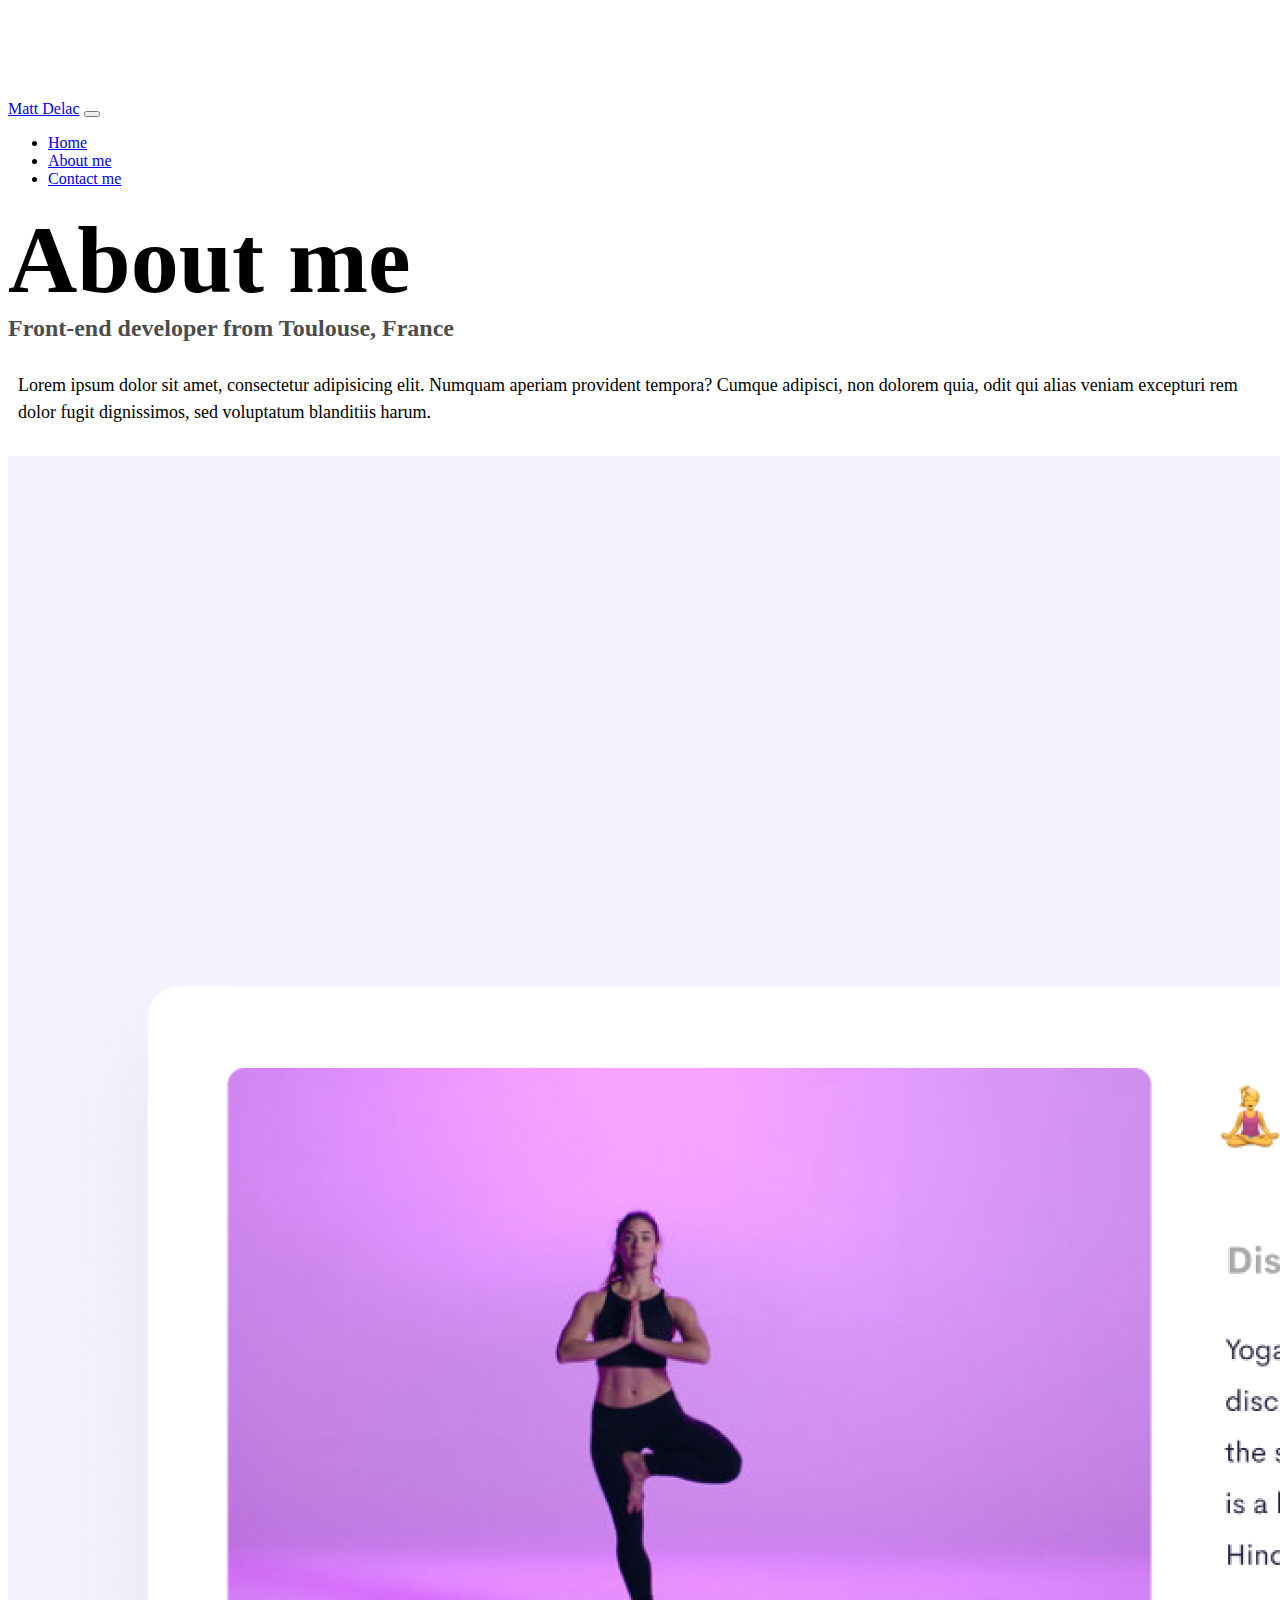
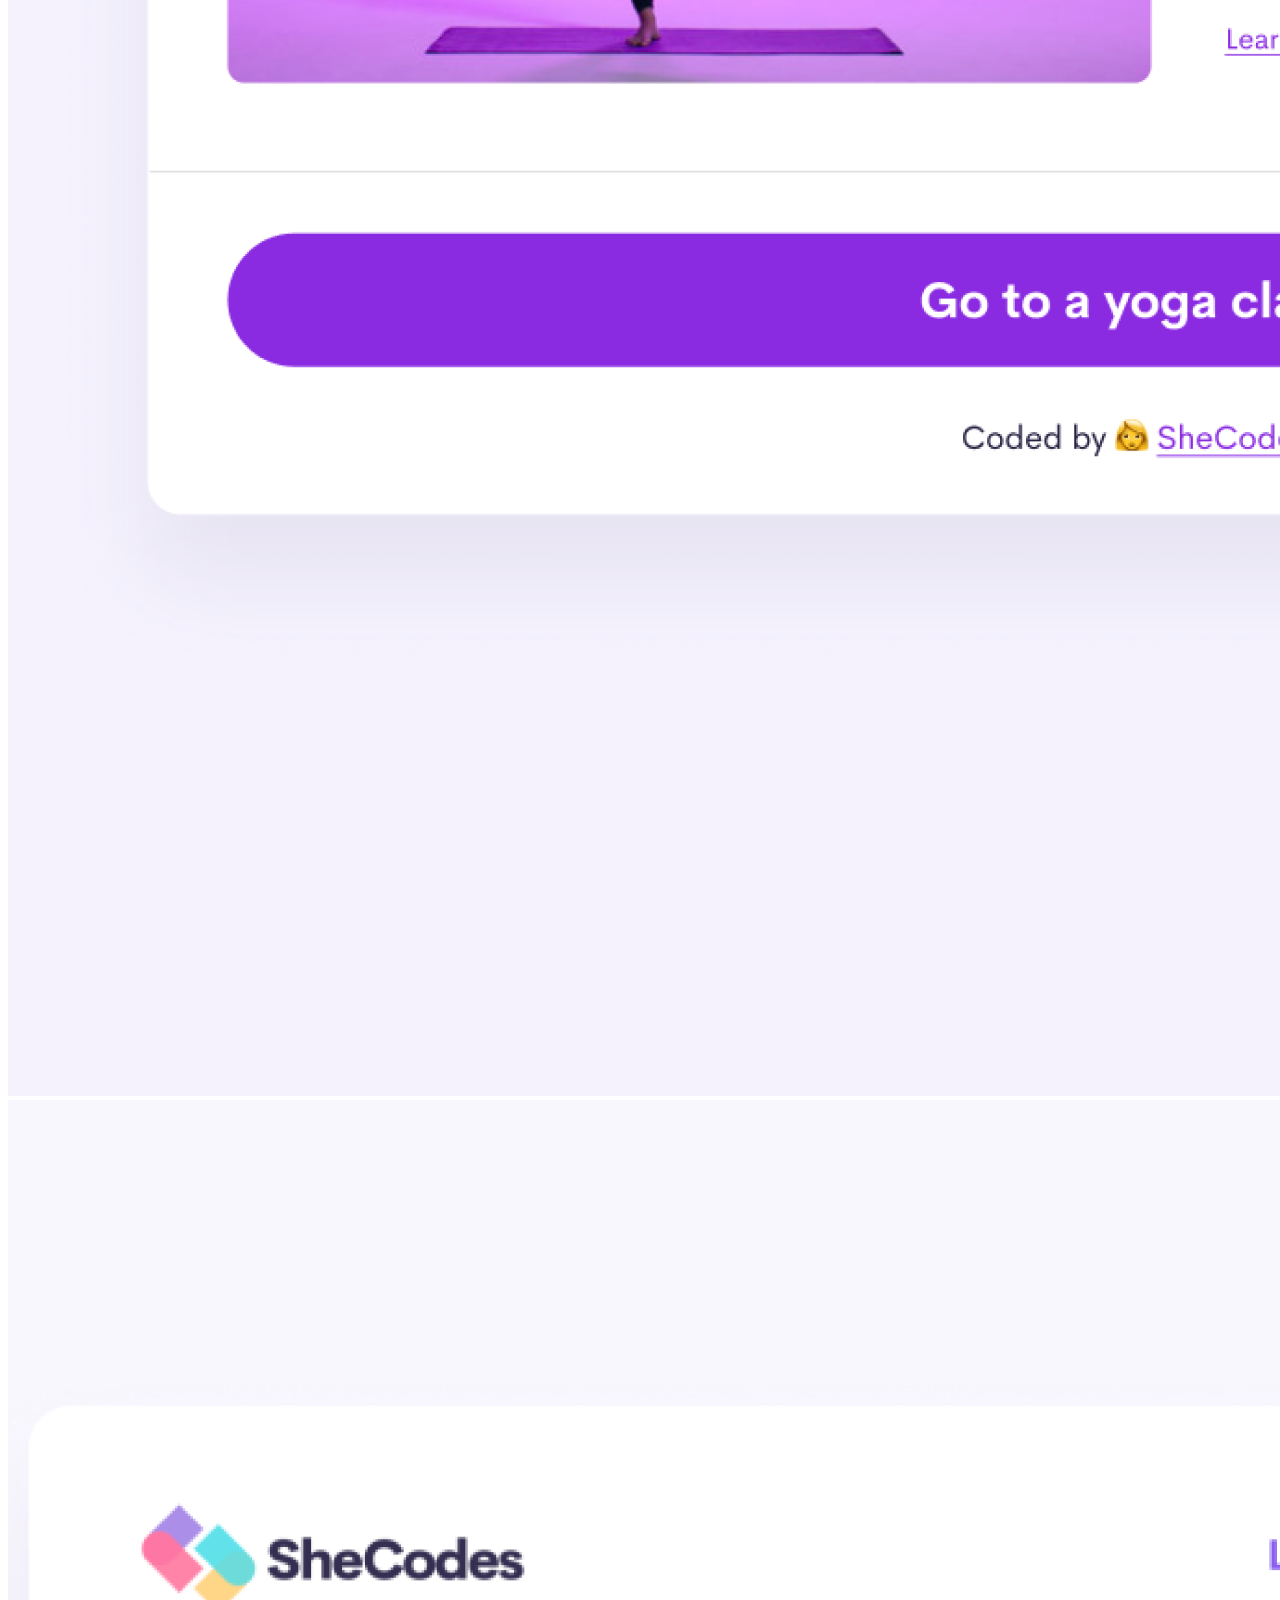
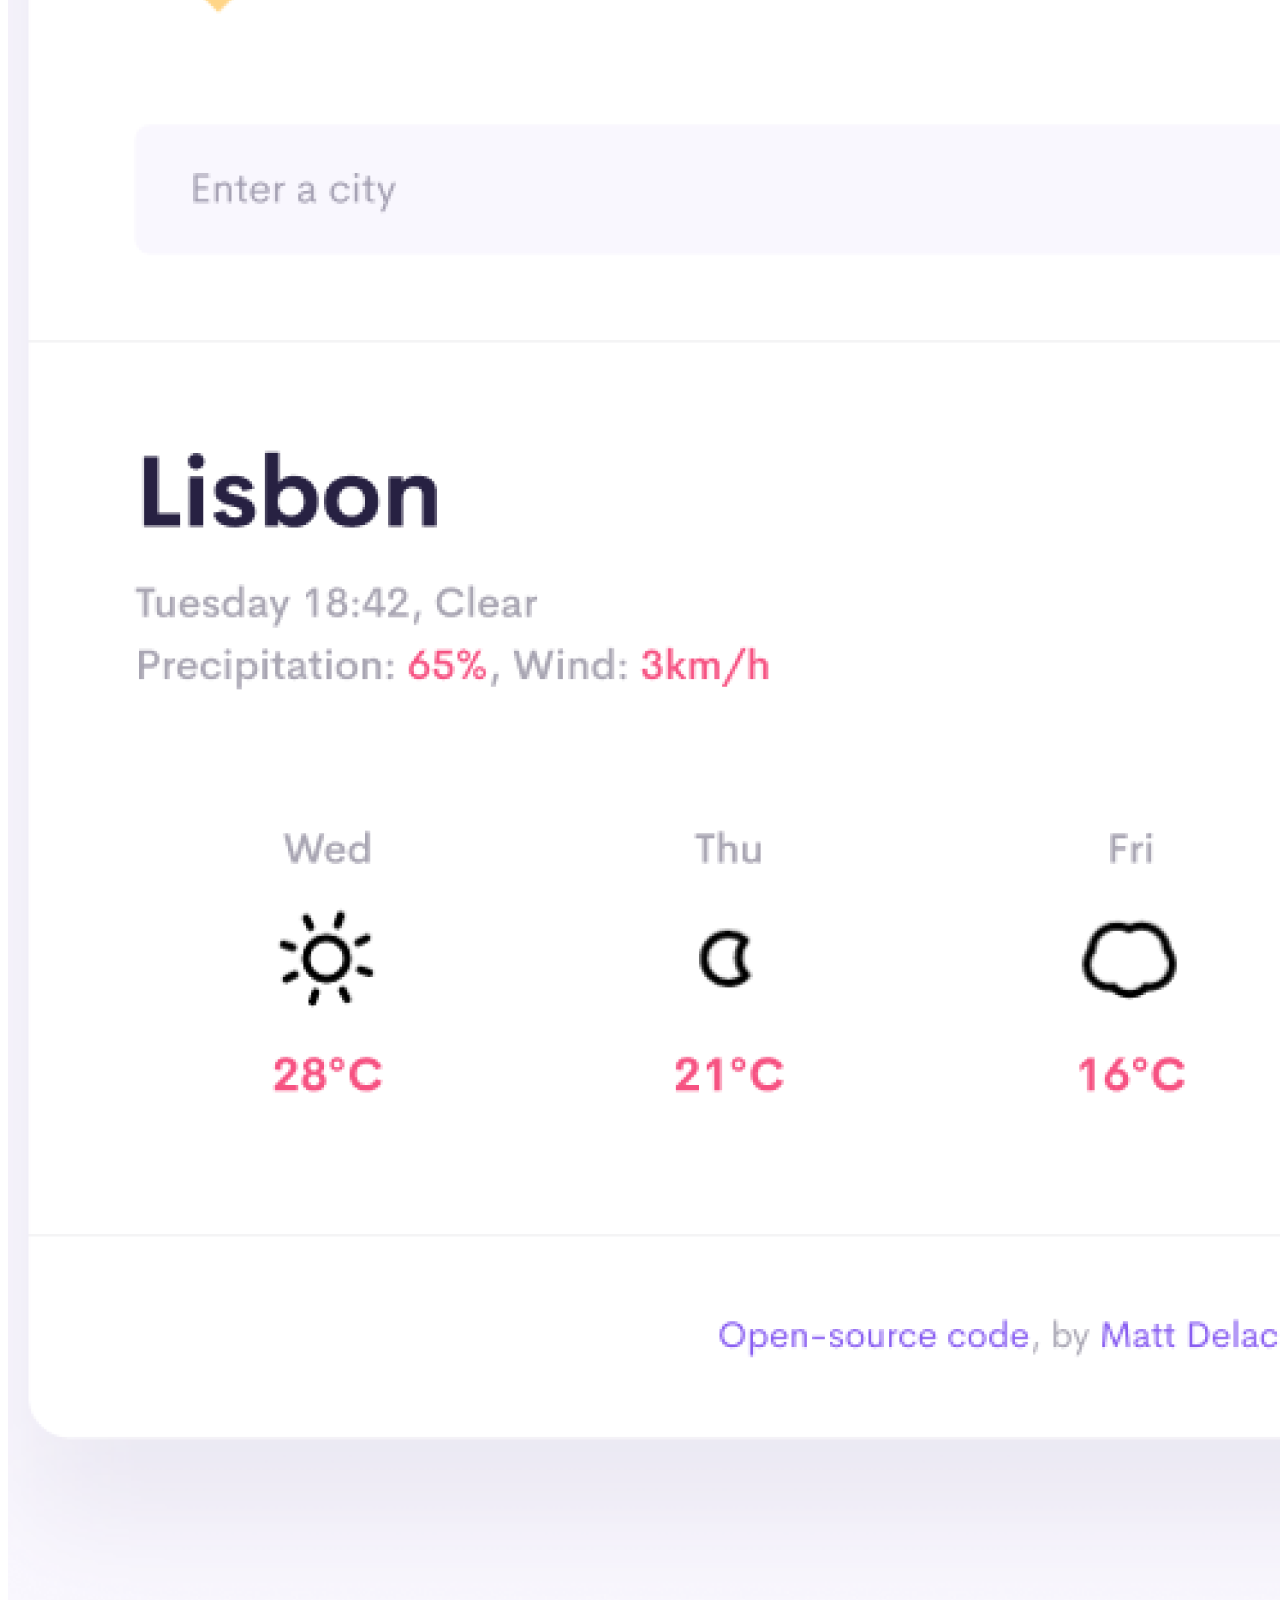
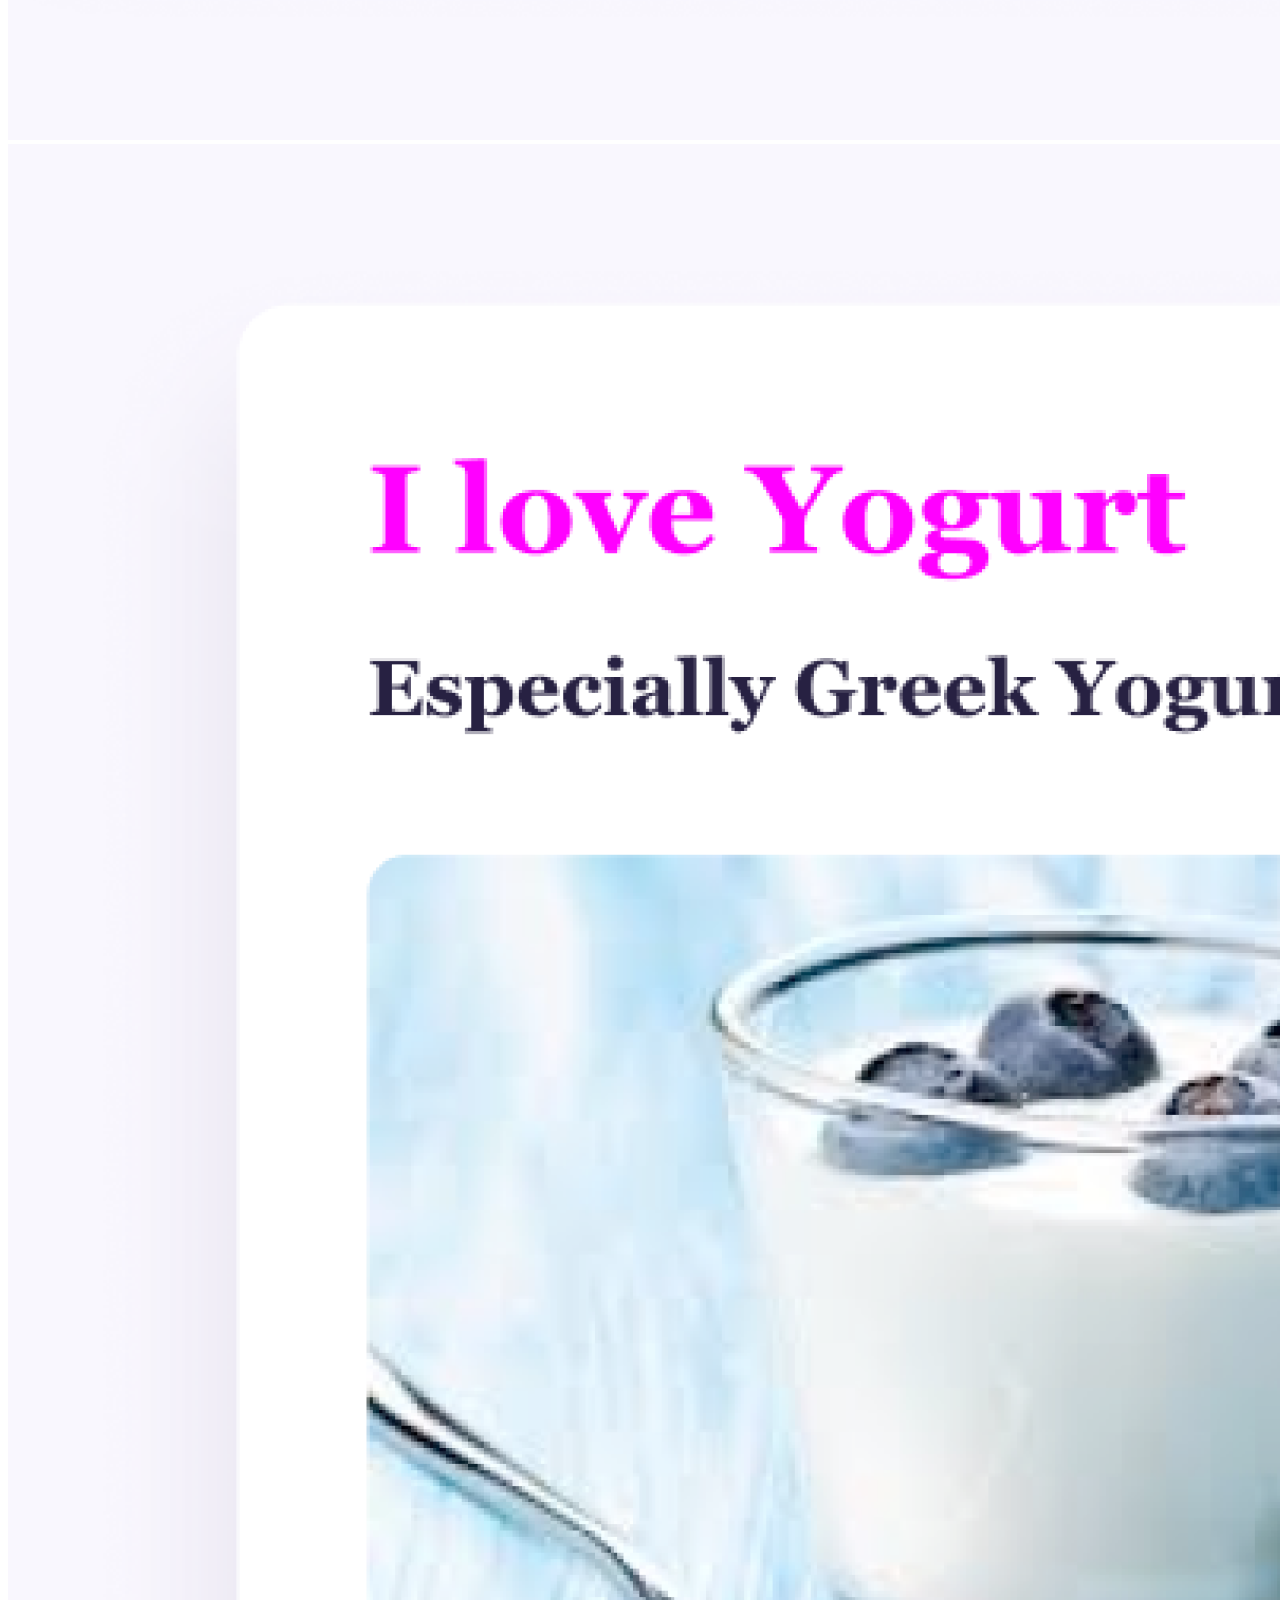
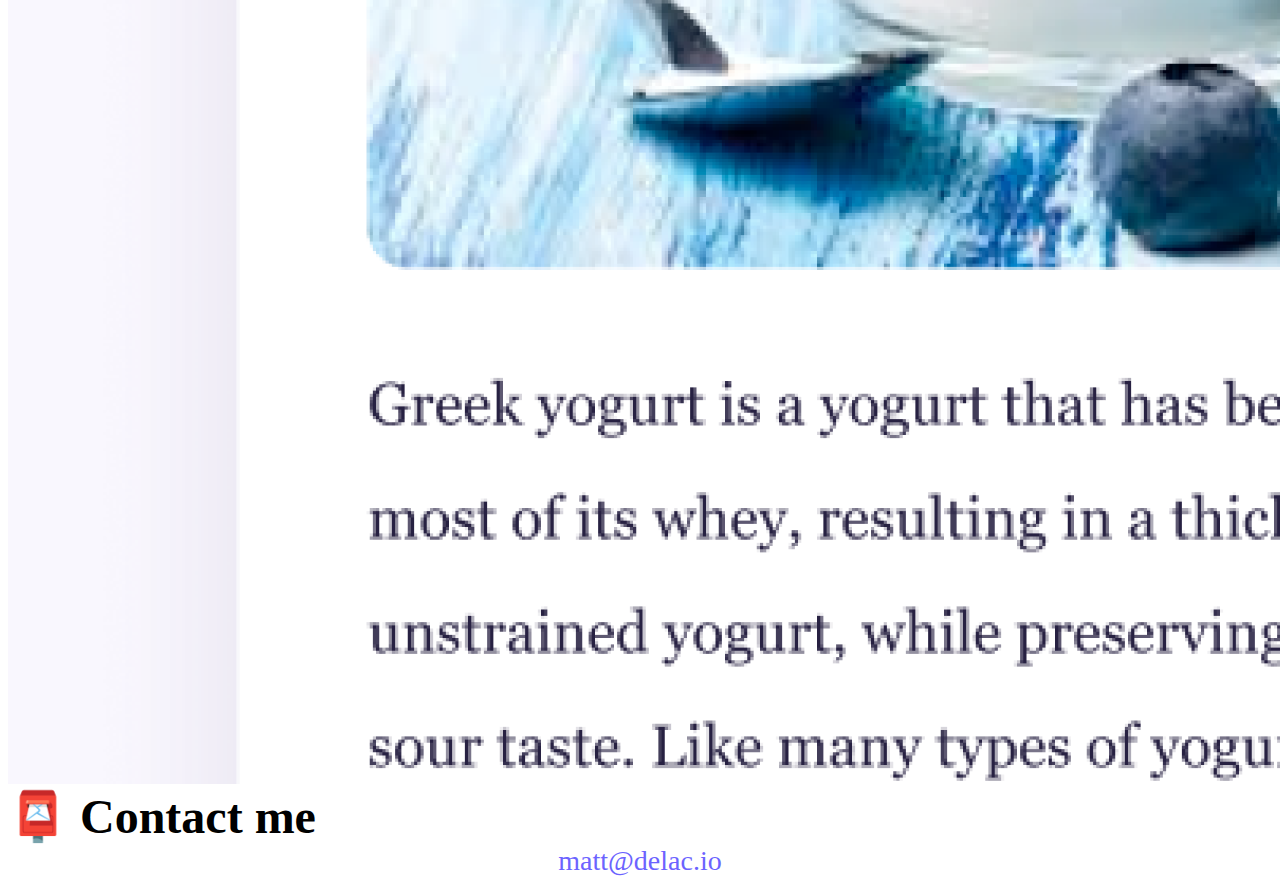
==== about.html @ 377761f0 "Initial commit" ====
<!DOCTYPE html>
<html lang="en">
  <head>
    <meta charset="UTF-8" />
    <meta http-equiv="X-UA-Compatible" content="IE=edge" />
    <meta name="viewport" content="width=device-width, initial-scale=1.0" />
    <link
      href="https://cdn.jsdelivr.net/npm/bootstrap@5.0.0-beta2/dist/css/bootstrap.min.css"
      rel="stylesheet"
      integrity="sha384-BmbxuPwQa2lc/FVzBcNJ7UAyJxM6wuqIj61tLrc4wSX0szH/Ev+nYRRuWlolflfl"
      crossorigin="anonymous"
    />
    <script
      src="https://cdn.jsdelivr.net/npm/bootstrap@5.0.0-beta2/dist/js/bootstrap.bundle.min.js"
      integrity="sha384-b5kHyXgcpbZJO/tY9Ul7kGkf1S0CWuKcCD38l8YkeH8z8QjE0GmW1gYU5S9FOnJ0"
      crossorigin="anonymous"
    ></script>
    <link rel="stylesheet" href="style.css" />
    <title>About Matt Delac</title>
  </head>
  <body>
    <nav class="navbar navbar-expand-lg navbar-light bg-light fixed-top">
      <div class="container">
        <a class="navbar-brand" href="index.html">Matt Delac</a>
        <button
          class="navbar-toggler"
          type="button"
          data-bs-toggle="collapse"
          data-bs-target="#navbarNav"
          aria-controls="navbarNav"
          aria-expanded="false"
          aria-label="Toggle navigation"
        >
          <span class="navbar-toggler-icon"></span>
        </button>
        <div class="collapse navbar-collapse" id="navbarNav">
          <ul class="navbar-nav">
            <li class="nav-item">
              <a class="nav-link" aria-current="page" href="index.html">Home</a>
            </li>
            <li class="nav-item">
              <a class="nav-link active" href="about.html">About me</a>
            </li>
            <li class="nav-item">
              <a class="nav-link" href="about.html#contact">Contact me</a>
            </li>
          </ul>
        </div>
      </div>
    </nav>
    <h1 class="text-center">About me</h1>
    <h3 class="text-center">Front-end developer from Toulouse, France</h3>
    <div class="about-paragraphs text-center">
      <p>
        Lorem ipsum dolor sit amet, consectetur adipisicing elit. Numquam
        aperiam provident tempora? Cumque adipisci, non dolorem quia, odit qui
        alias veniam excepturi rem dolor fugit dignissimos, sed voluptatum
        blanditiis harum.
      </p>
    </div>
    <div class="container">
      <div class="row">
        <div class="col-sm-4">
          <img src="images/yoga.png" class="img-fluid p-2 shadow rounded" />
        </div>
        <div class="col-sm-4">
          <img src="images/weather.png" class="img-fluid p-2 shadow rounded" />
        </div>
        <div class="col-sm-4">
          <img src="images/yogurt.png" class="img-fluid p-2 shadow rounded" />
        </div>
      </div>
    </div>
    <div id="contact" class="mt-5">
      <h2 class="text-center">📮 Contact me</h2>
      <a href="mailto:matt@delac.io" class="email-link"> matt@delac.io </a>
    </div>
  </body>
</html>
---- style.css ----
:root {
  --primary-color: #6c63ff;
  --secondary-color: #f5f2fe;
  --box-shadow: 0 5px 10px rgba(0, 0, 0, 0.3);
}

body {
  margin-top: 100px;
}

h1,
h2,
h3 {
  margin: 0;
}

h1 {
  font-size: 96px;
}

h2 {
  font-size: 48px;
}

h3 {
  font-size: 24px;
  opacity: 0.7;
}

p {
  font-size: 18px;
  line-height: 1.5;
}

.navigation-links {
  display: flex;
  margin-top: 40px;
  justify-content: center;
}

.navigation-links a {
  margin: 20px;
}

.primary-link {
  border-radius: 4px;
  padding: 20px 15px;
  text-decoration: none;
  text-transform: capitalize;
  background: var(--primary-color);
  box-shadow: var(--box-shadow);
  color: white;
}

.secondary-link {
  border-radius: 4px;
  padding: 20px 15px;
  text-decoration: none;
  text-transform: capitalize;
  color: var(--primary-color);
  border: 1px solid var(--primary-color);
}

.homepage-link {
  color: var(--primary-color);
  text-align: center;
  display: block;
}

.about-paragraphs {
  margin: 30px 0;
}

.about-paragraphs p {
  margin: 10px;
}

.email-link {
  display: flex;
  justify-content: center;
  color: var(--primary-color);
  font-size: 28px;
  text-decoration: none;
}

.email-link:hover {
  text-decoration: underline;
}
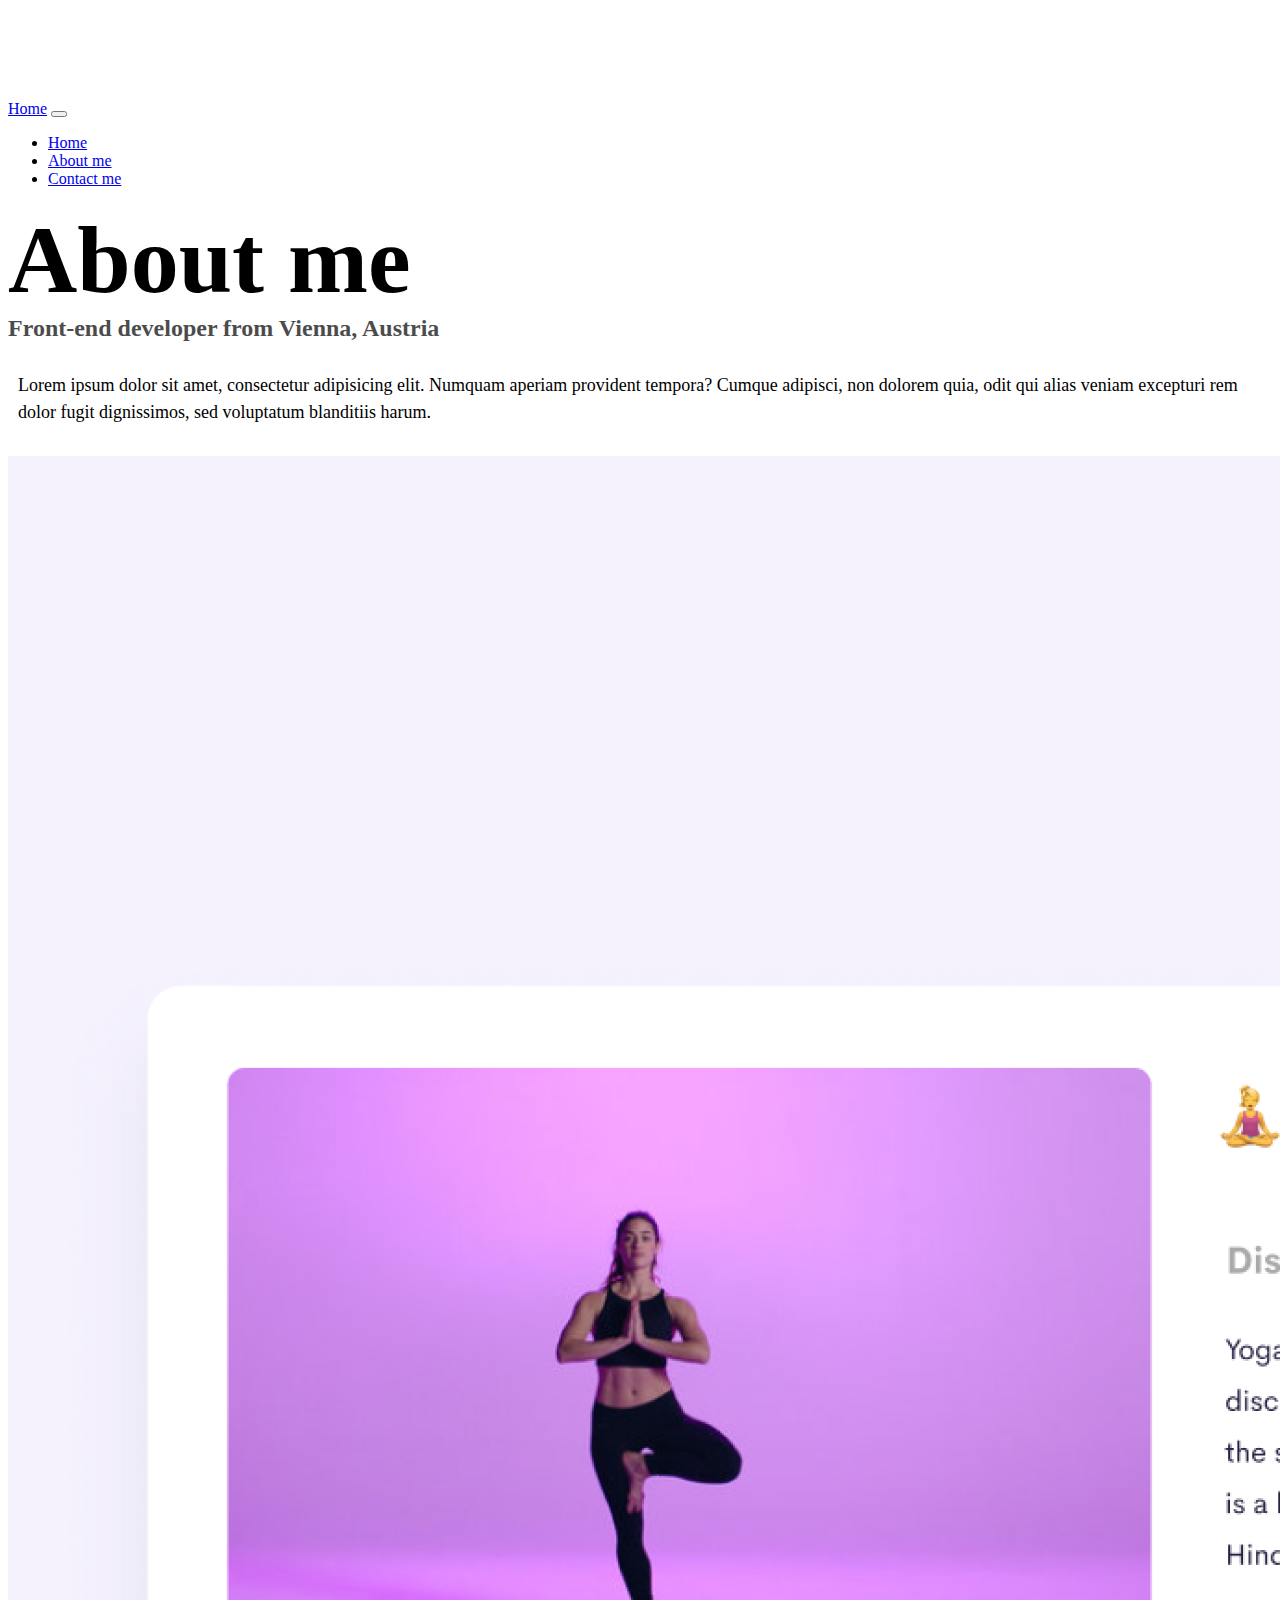
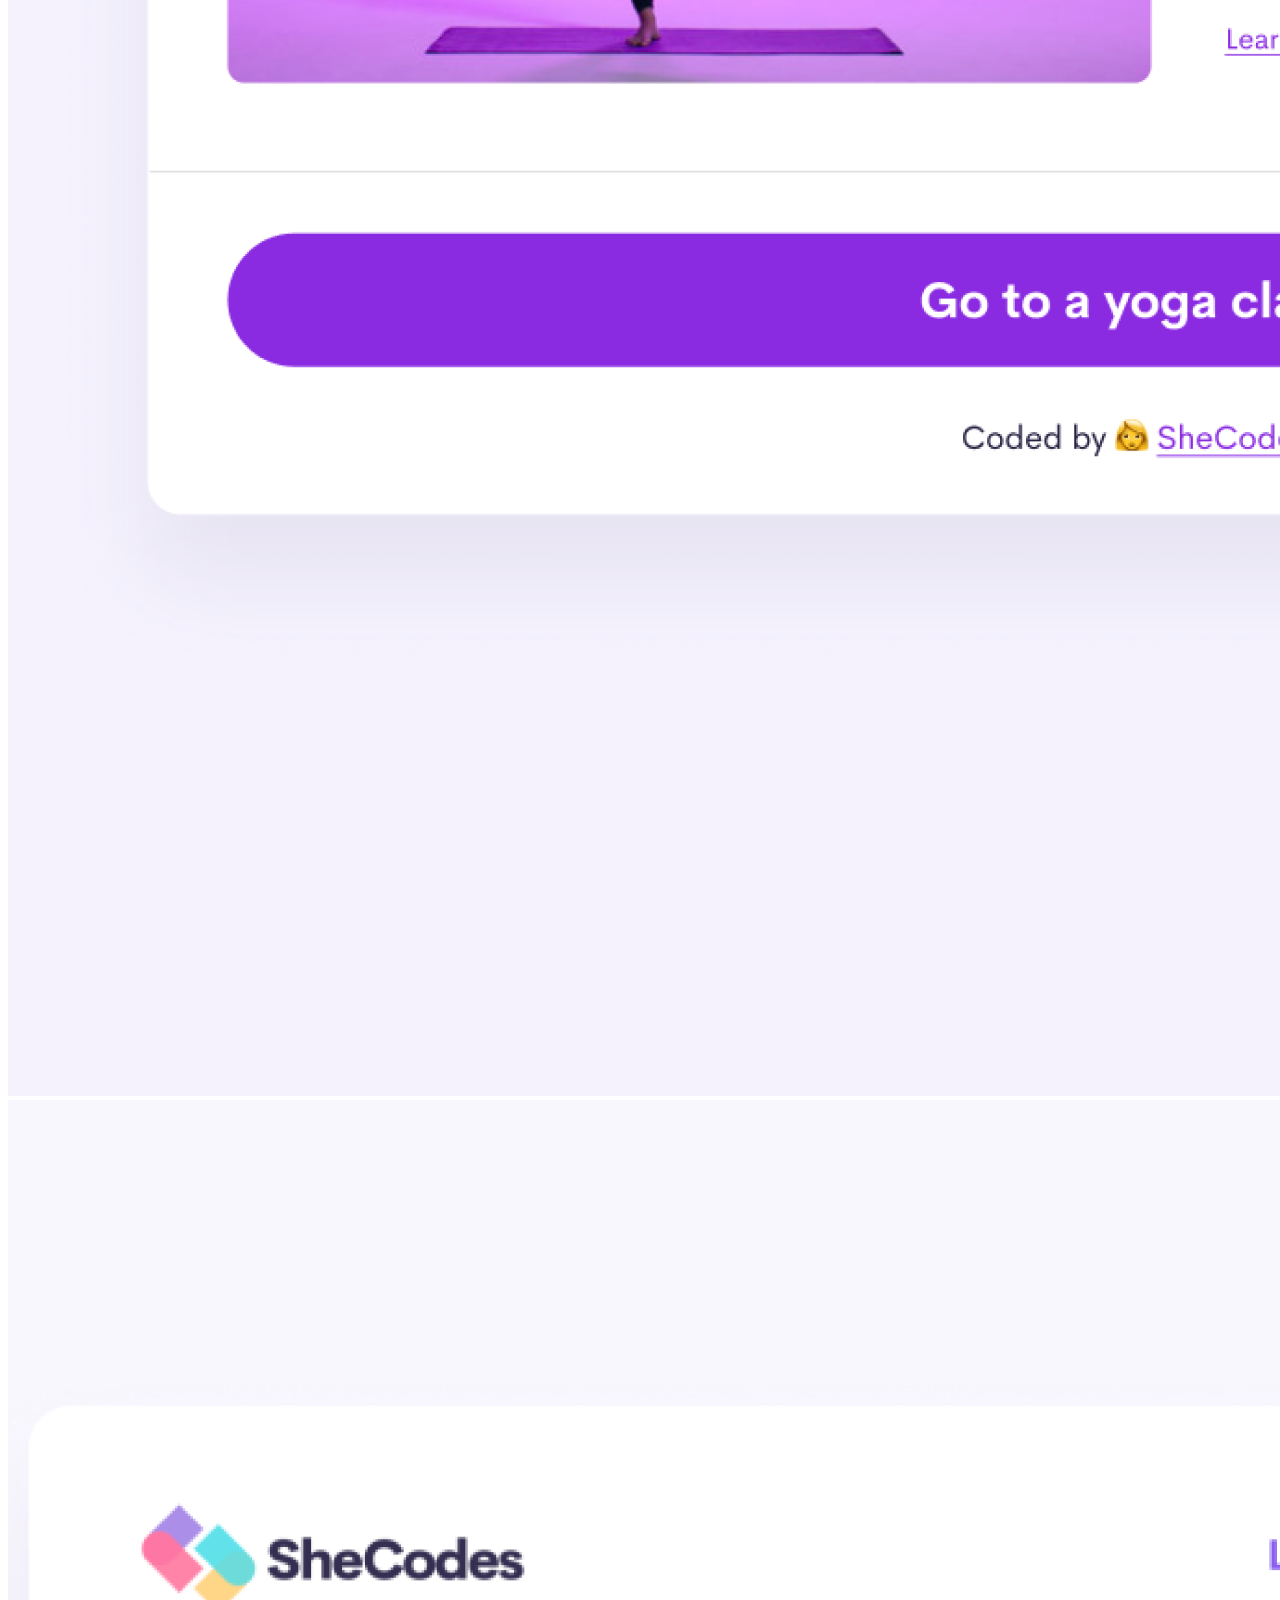
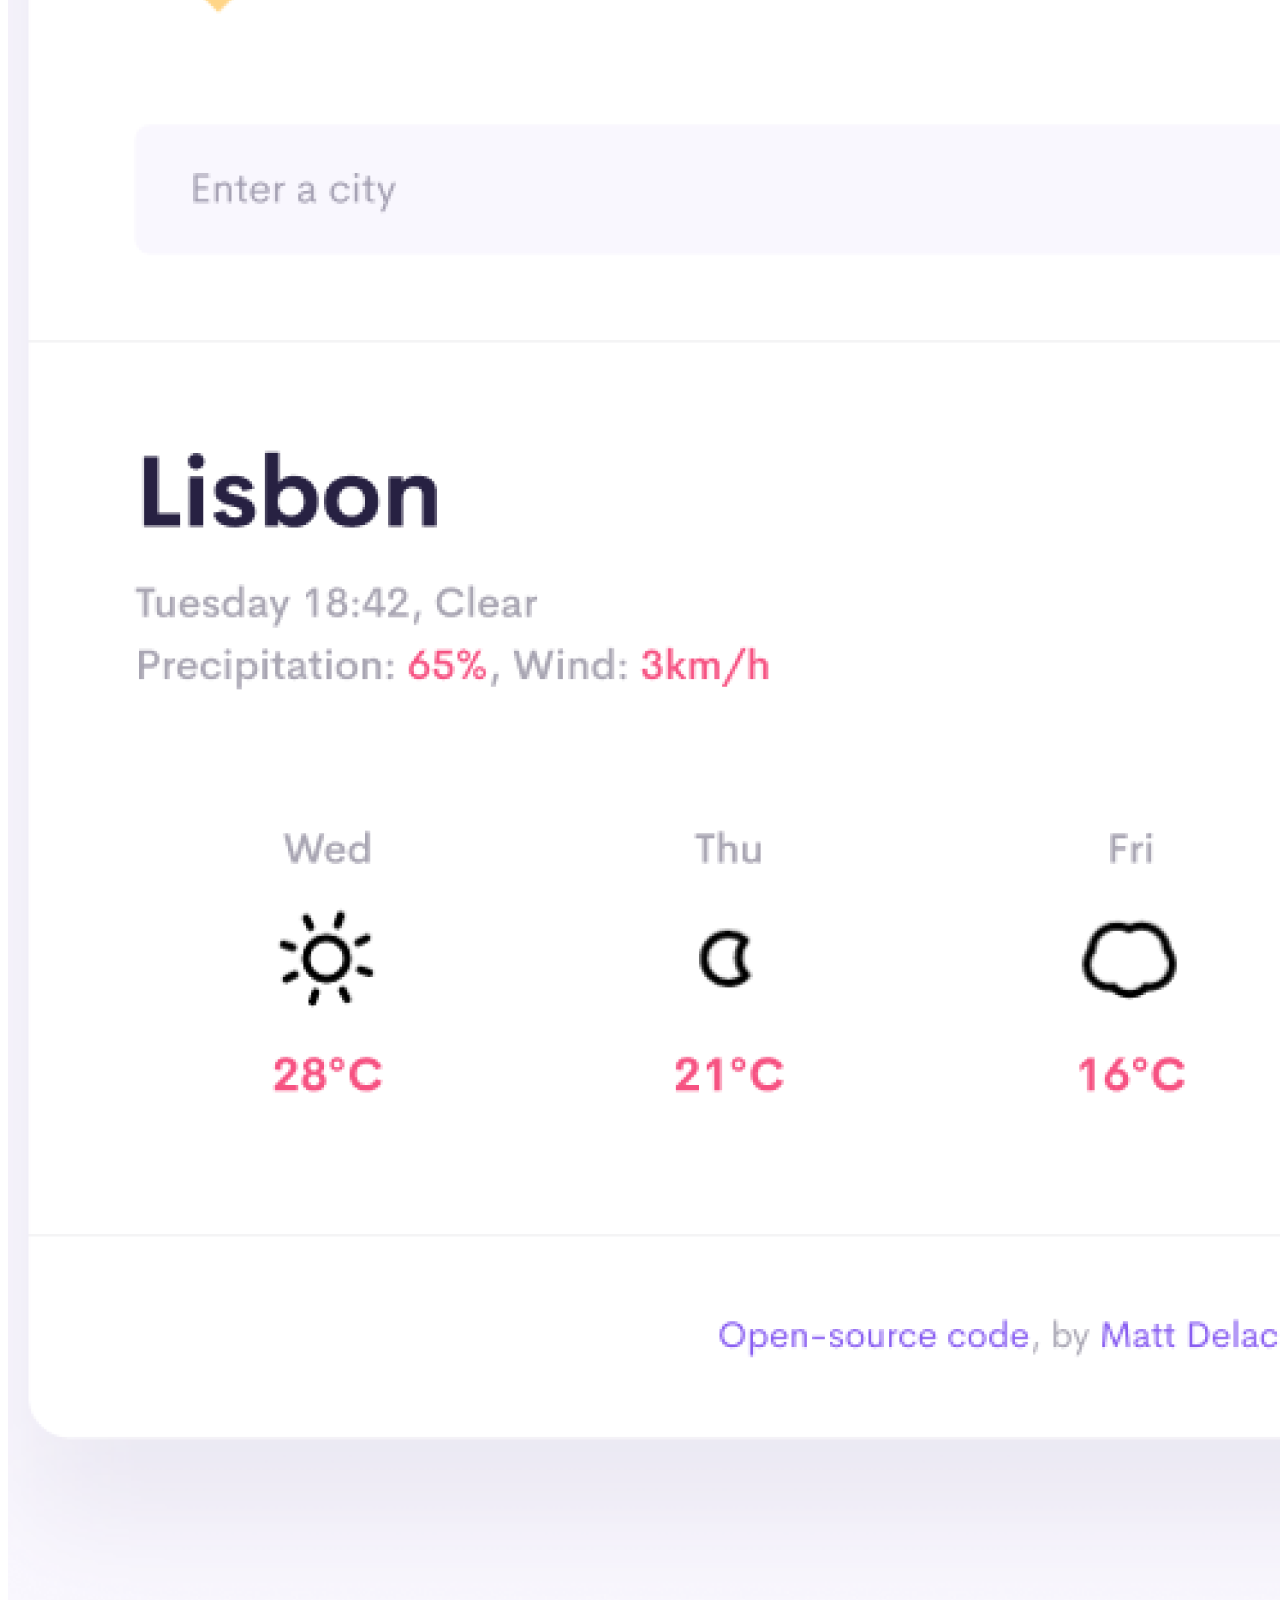
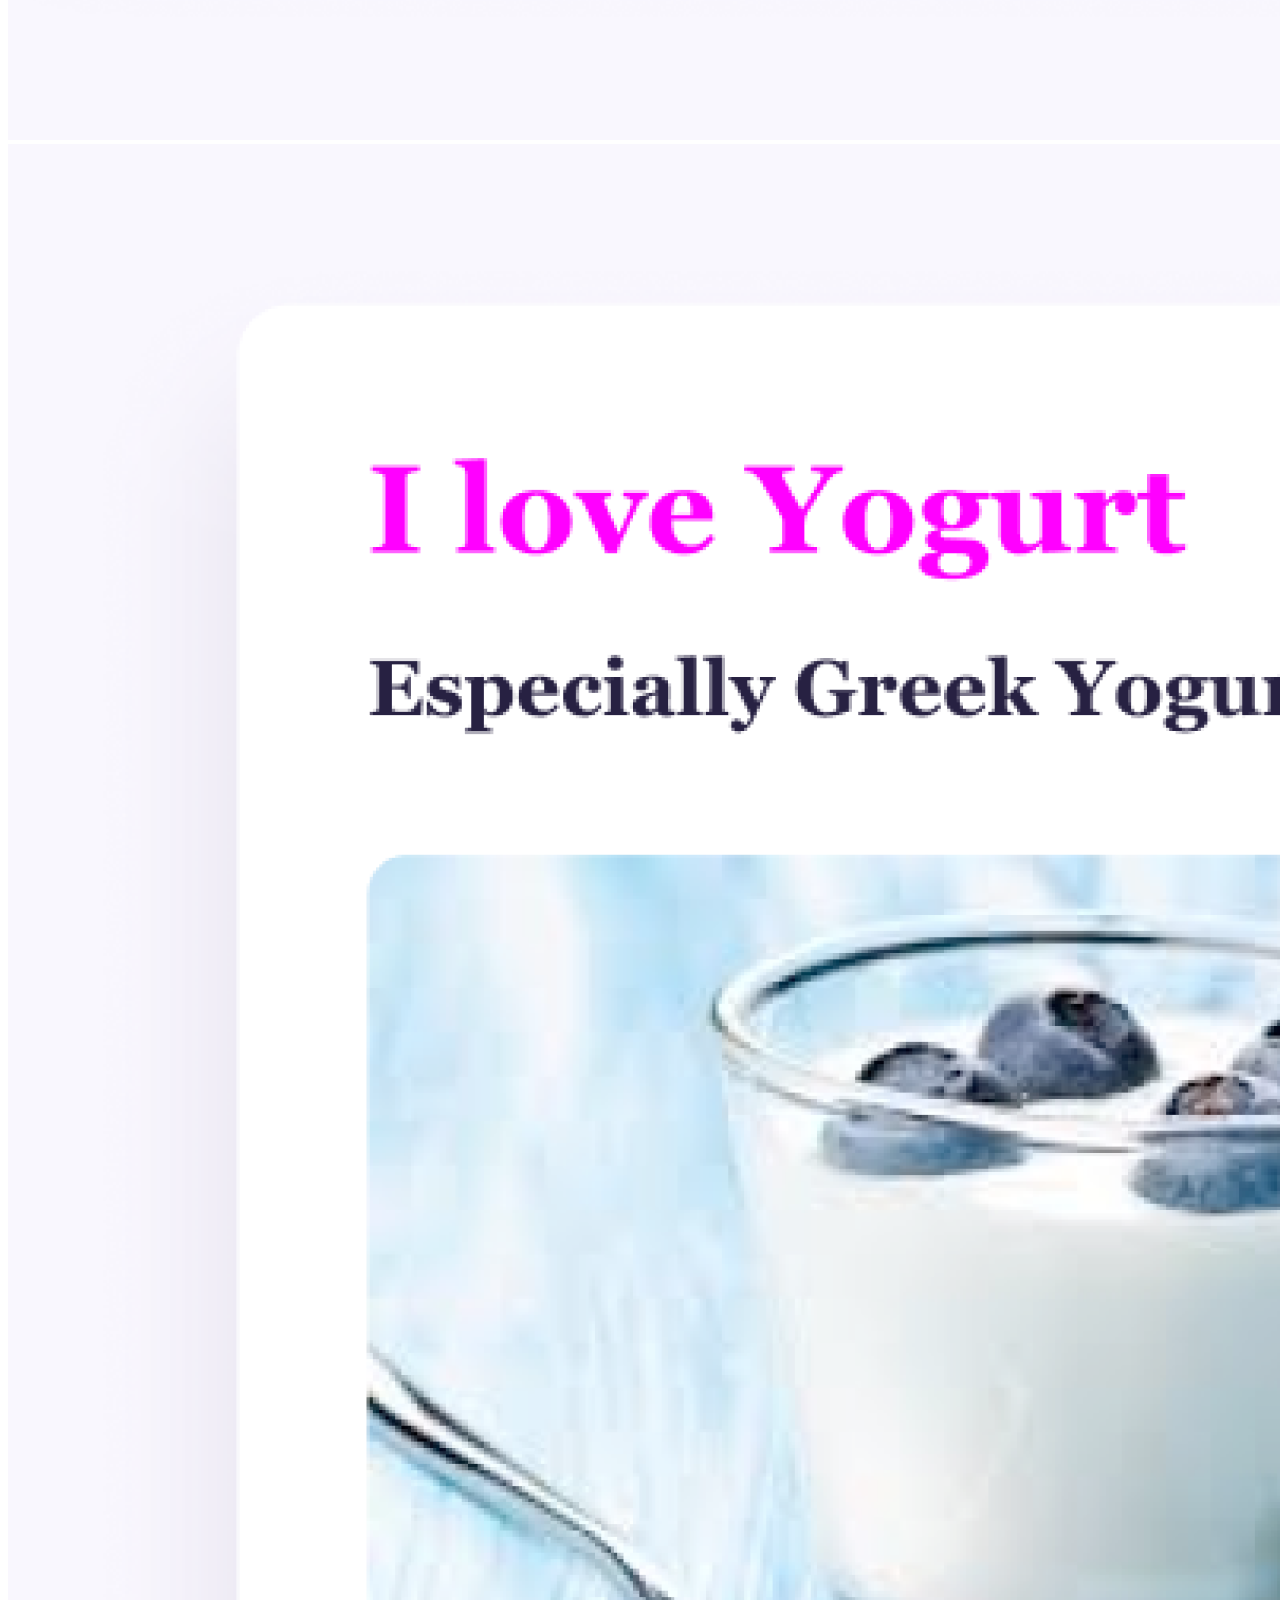
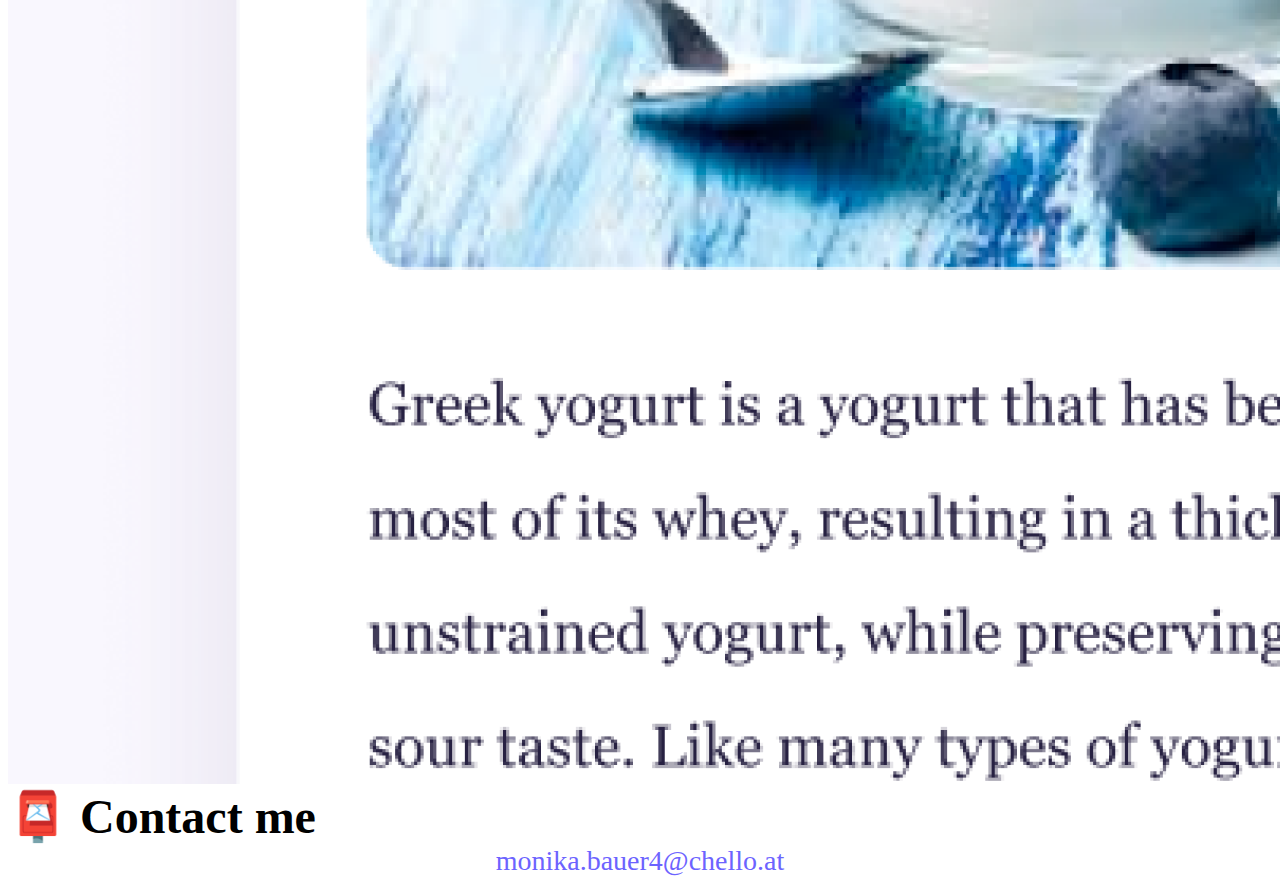
==== commit c51f5de1: "Made some content changes and added SEO relevant content" ====
--- a/about.html
+++ b/about.html
@@ -4,6 +4,10 @@
     <meta charset="UTF-8" />
     <meta http-equiv="X-UA-Compatible" content="IE=edge" />
     <meta name="viewport" content="width=device-width, initial-scale=1.0" />
+    <meta
+      name="description"
+      content="My name ist Monika. I'm a front-end developer and I like to tell you something about me."
+    />
     <link
       href="https://cdn.jsdelivr.net/npm/bootstrap@5.0.0-beta2/dist/css/bootstrap.min.css"
       rel="stylesheet"
@@ -15,13 +19,13 @@
       integrity="sha384-b5kHyXgcpbZJO/tY9Ul7kGkf1S0CWuKcCD38l8YkeH8z8QjE0GmW1gYU5S9FOnJ0"
       crossorigin="anonymous"
     ></script>
-    <link rel="stylesheet" href="style.css" />
-    <title>About Matt Delac</title>
+    <link rel="stylesheet" href="/style.css" />
+    <title>Some information about me | Monika</title>
   </head>
   <body>
     <nav class="navbar navbar-expand-lg navbar-light bg-light fixed-top">
       <div class="container">
-        <a class="navbar-brand" href="index.html">Matt Delac</a>
+        <a class="navbar-brand" href="/" title="Back to the homepage">Home</a>
         <button
           class="navbar-toggler"
           type="button"
@@ -36,20 +40,20 @@
         <div class="collapse navbar-collapse" id="navbarNav">
           <ul class="navbar-nav">
             <li class="nav-item">
-              <a class="nav-link" aria-current="page" href="index.html">Home</a>
+              <a class="nav-link" aria-current="page" href="/">Home</a>
             </li>
             <li class="nav-item">
-              <a class="nav-link active" href="about.html">About me</a>
+              <a class="nav-link active" href="/about.html">About me</a>
             </li>
             <li class="nav-item">
-              <a class="nav-link" href="about.html#contact">Contact me</a>
+              <a class="nav-link" href="/about.html#contact">Contact me</a>
             </li>
           </ul>
         </div>
       </div>
     </nav>
     <h1 class="text-center">About me</h1>
-    <h3 class="text-center">Front-end developer from Toulouse, France</h3>
+    <h3 class="text-center">Front-end developer from Vienna, Austria</h3>
     <div class="about-paragraphs text-center">
       <p>
         Lorem ipsum dolor sit amet, consectetur adipisicing elit. Numquam
@@ -61,19 +65,37 @@
     <div class="container">
       <div class="row">
         <div class="col-sm-4">
-          <img src="images/yoga.png" class="img-fluid p-2 shadow rounded" />
+          <img
+            src="/images/yoga.png"
+            class="img-fluid p-2 shadow rounded"
+            alt="This picture shows a yoga app"
+          />
         </div>
         <div class="col-sm-4">
-          <img src="images/weather.png" class="img-fluid p-2 shadow rounded" />
+          <img
+            src="/images/weather.png"
+            class="img-fluid p-2 shadow rounded"
+            alt="This picture shows a weather app"
+          />
         </div>
         <div class="col-sm-4">
-          <img src="images/yogurt.png" class="img-fluid p-2 shadow rounded" />
+          <img
+            src="/images/yogurt.png"
+            class="img-fluid p-2 shadow rounded"
+            alt="This picture shows a yogurt app"
+          />
         </div>
       </div>
     </div>
     <div id="contact" class="mt-5">
       <h2 class="text-center">📮 Contact me</h2>
-      <a href="mailto:matt@delac.io" class="email-link"> matt@delac.io </a>
+      <a
+        href="mailto:monika.bauer4@chello.at"
+        class="email-link"
+        title="Feel free to email contact me"
+      >
+        monika.bauer4@chello.at
+      </a>
     </div>
   </body>
 </html>
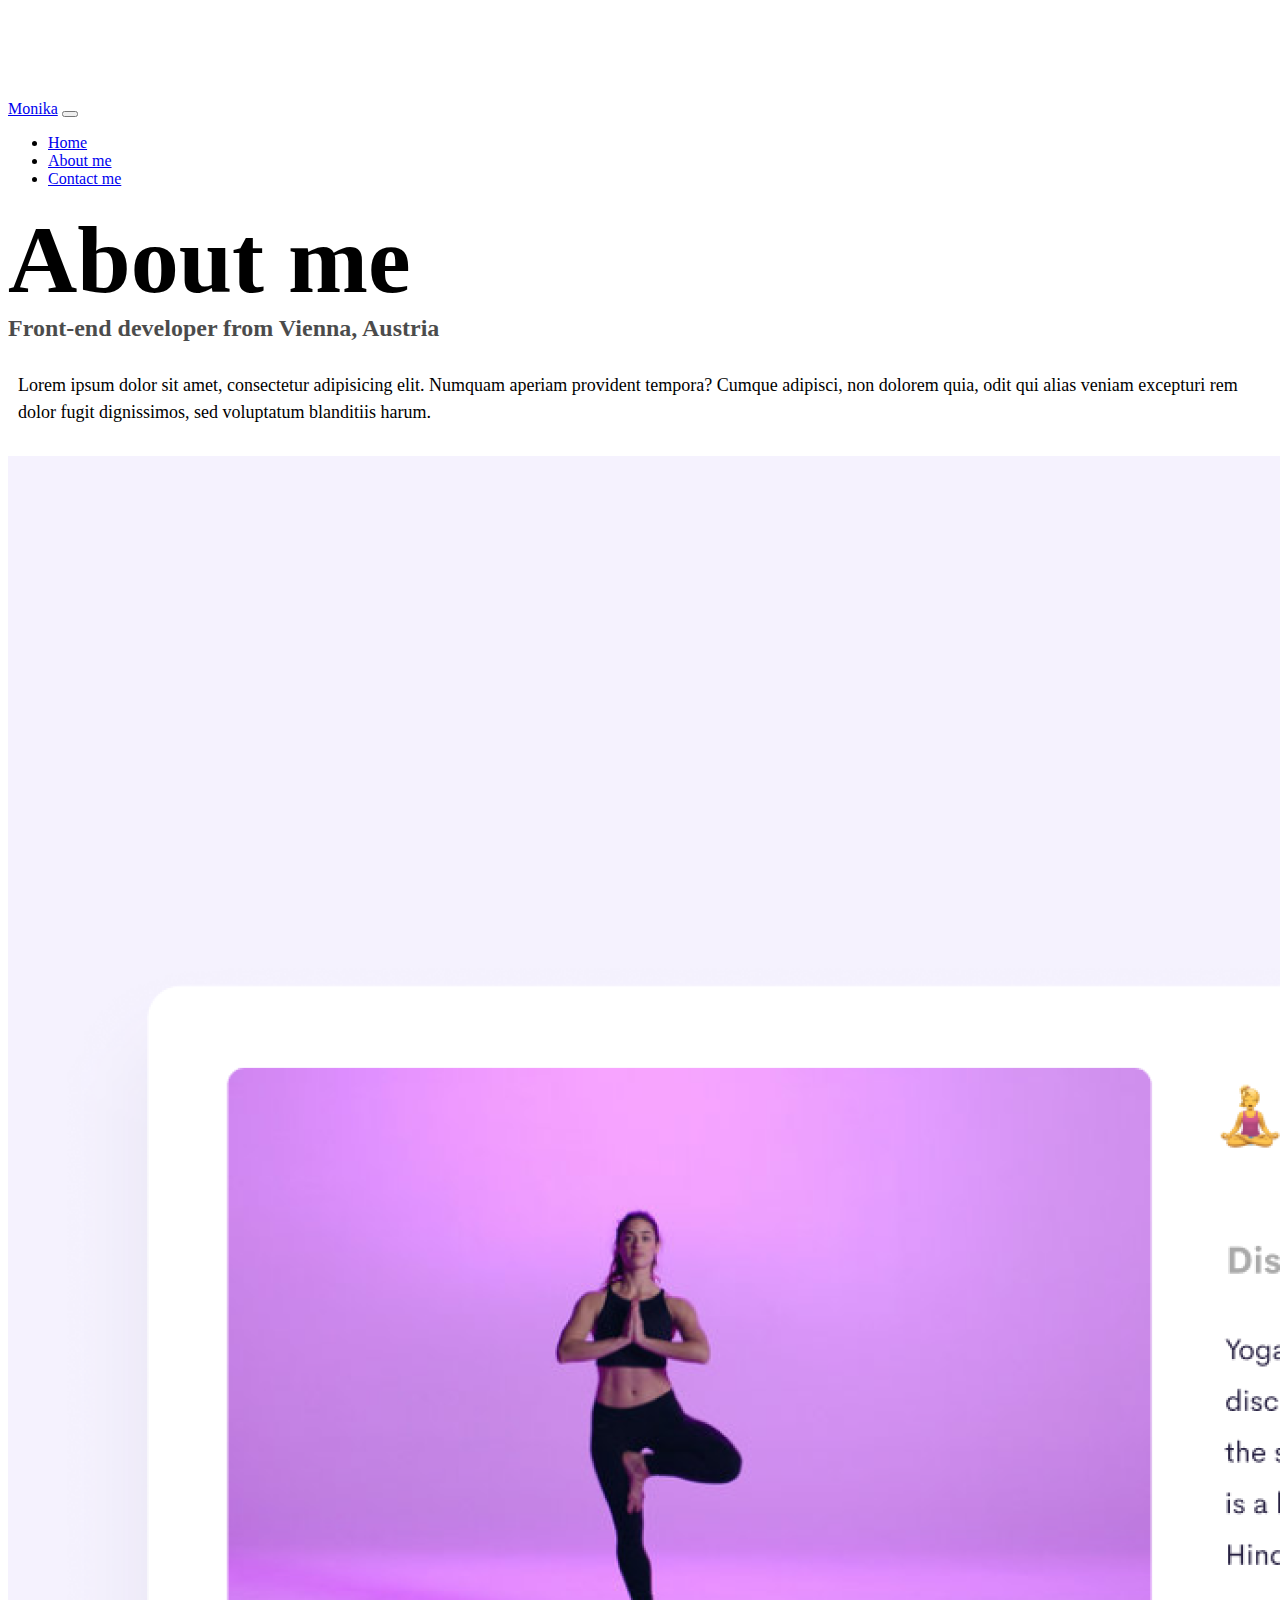
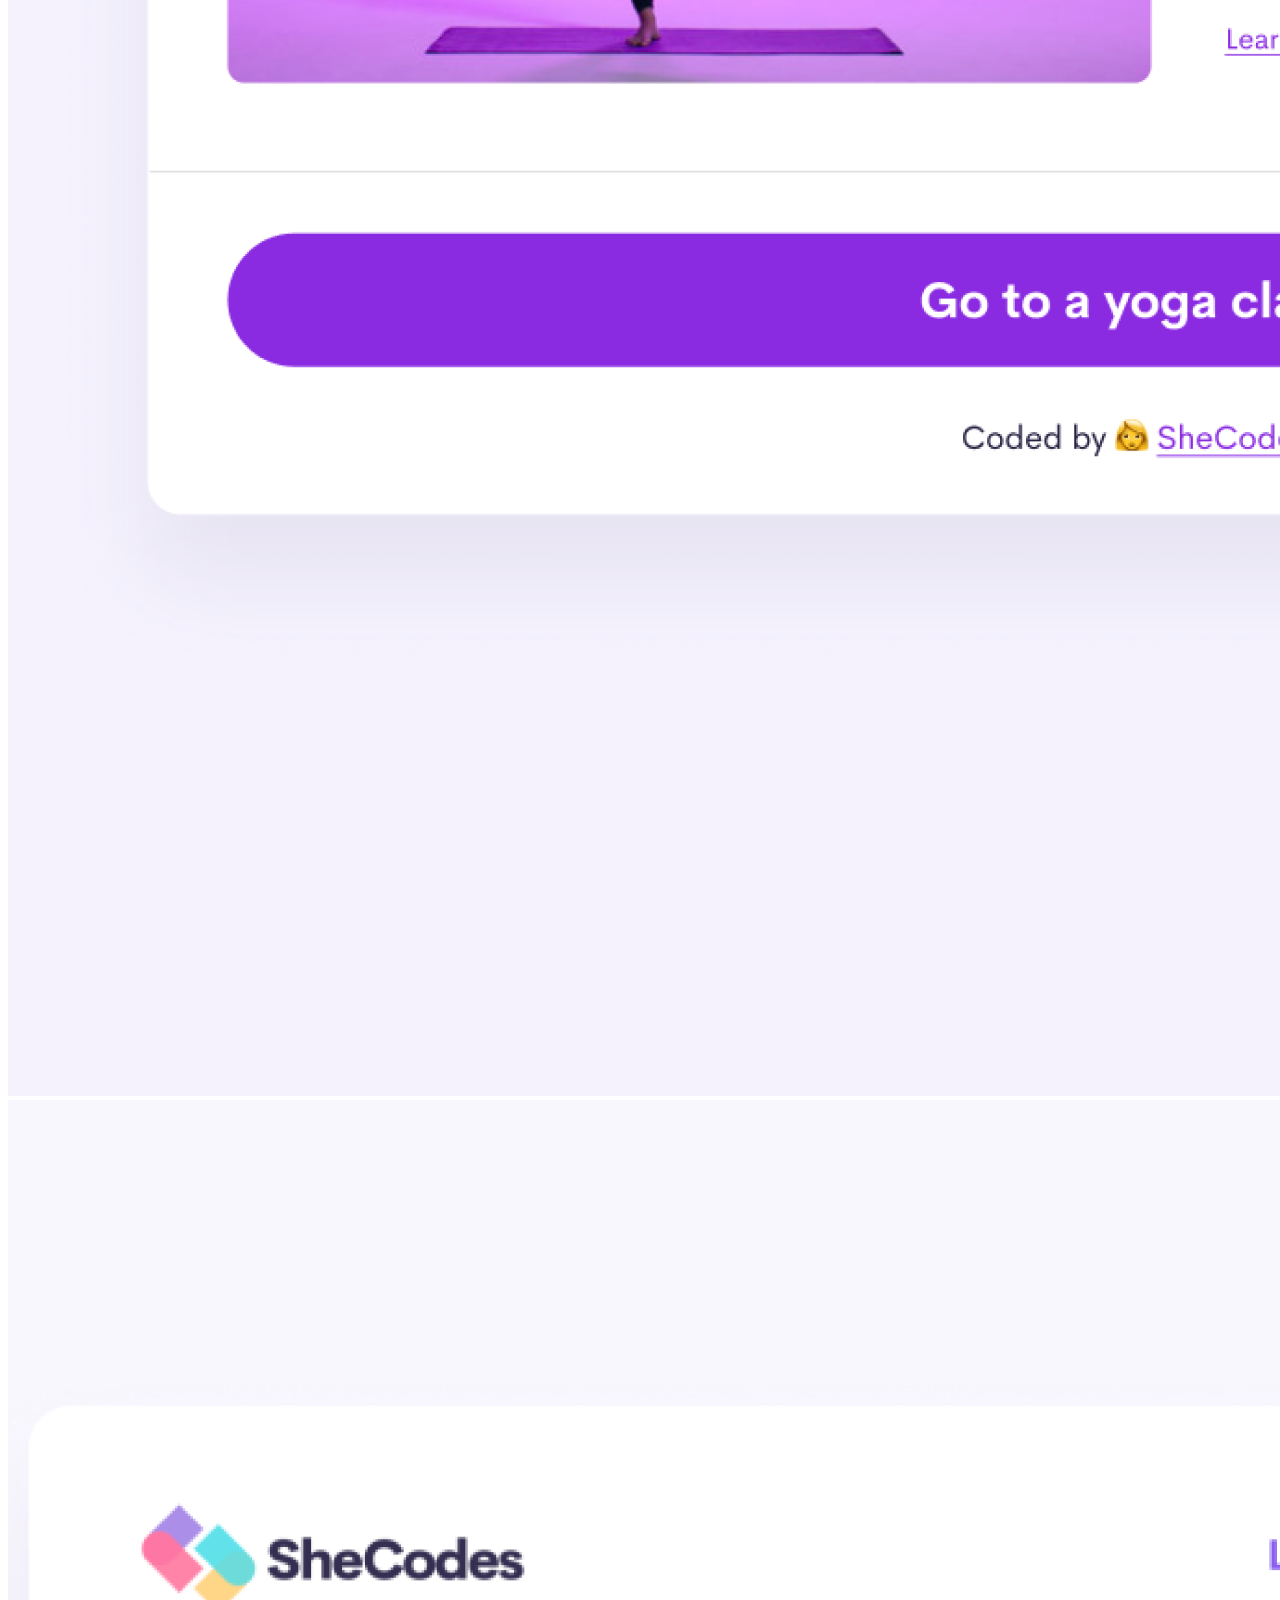
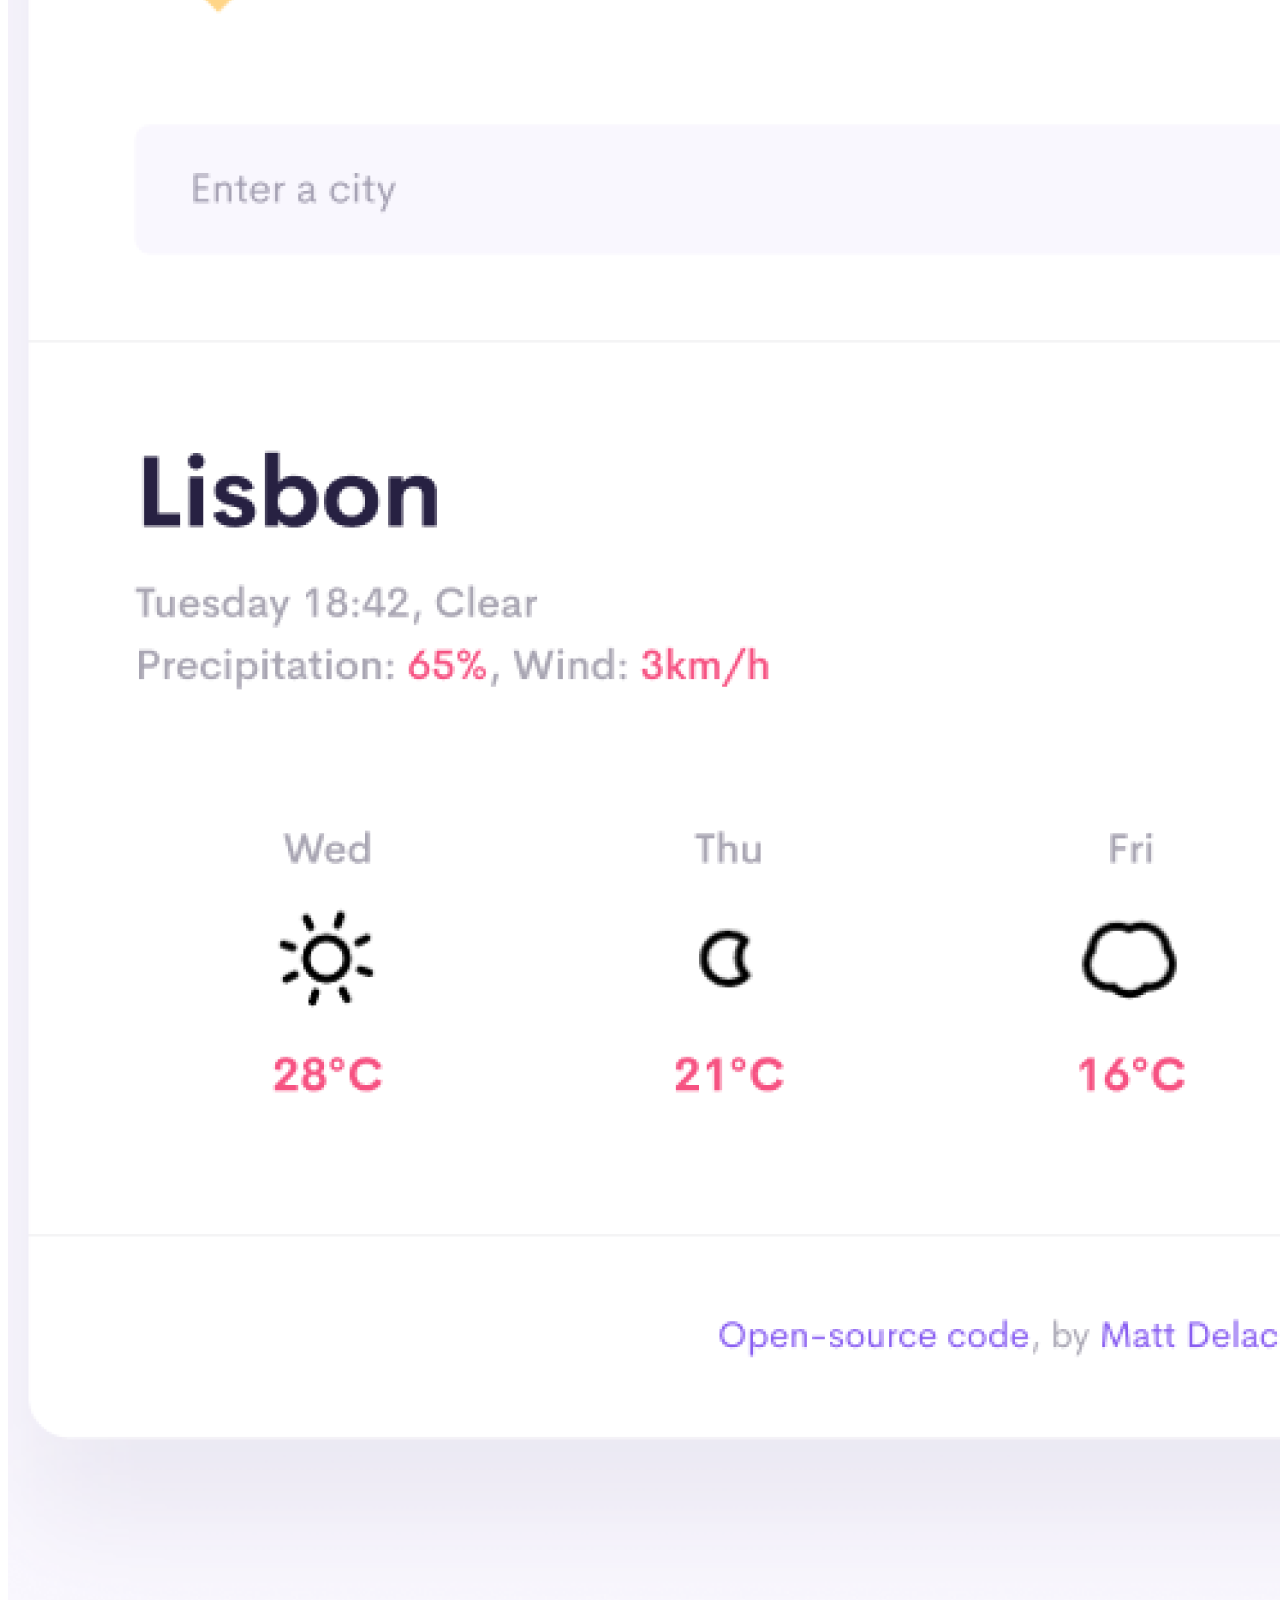
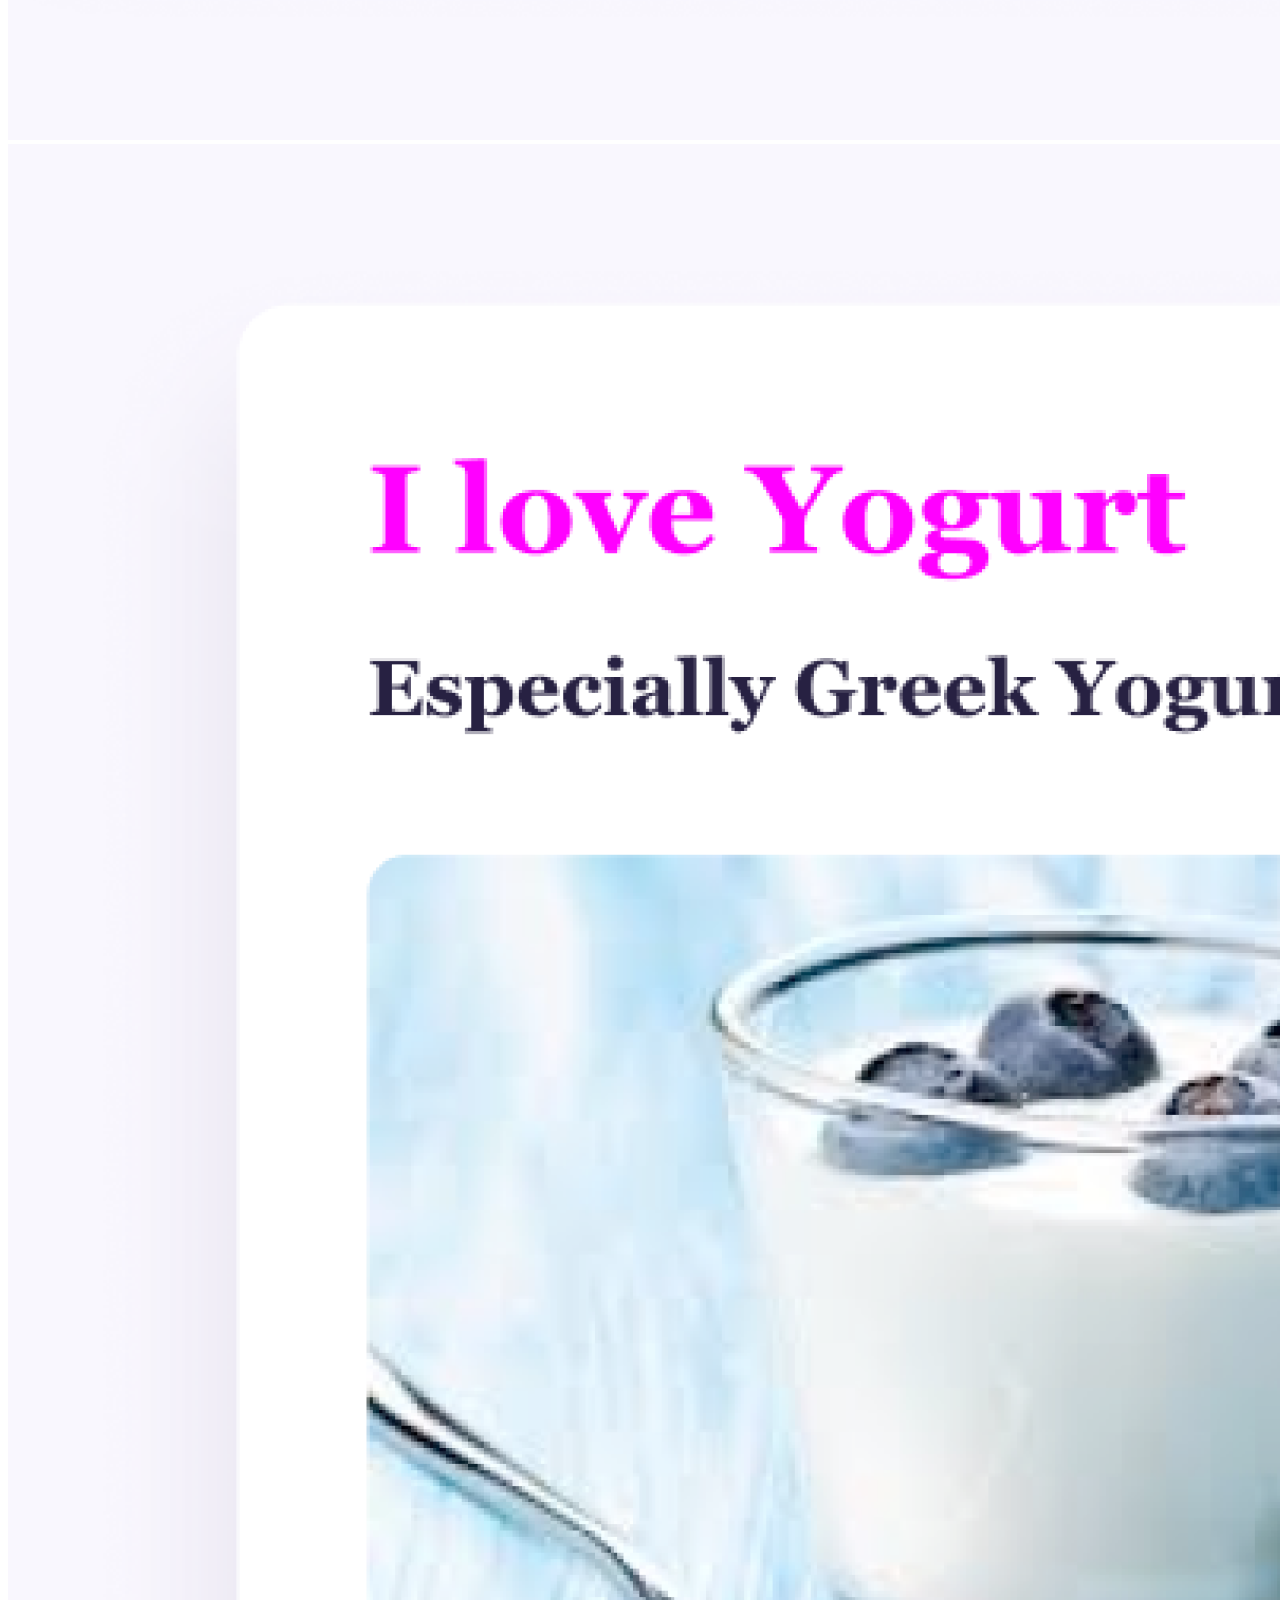
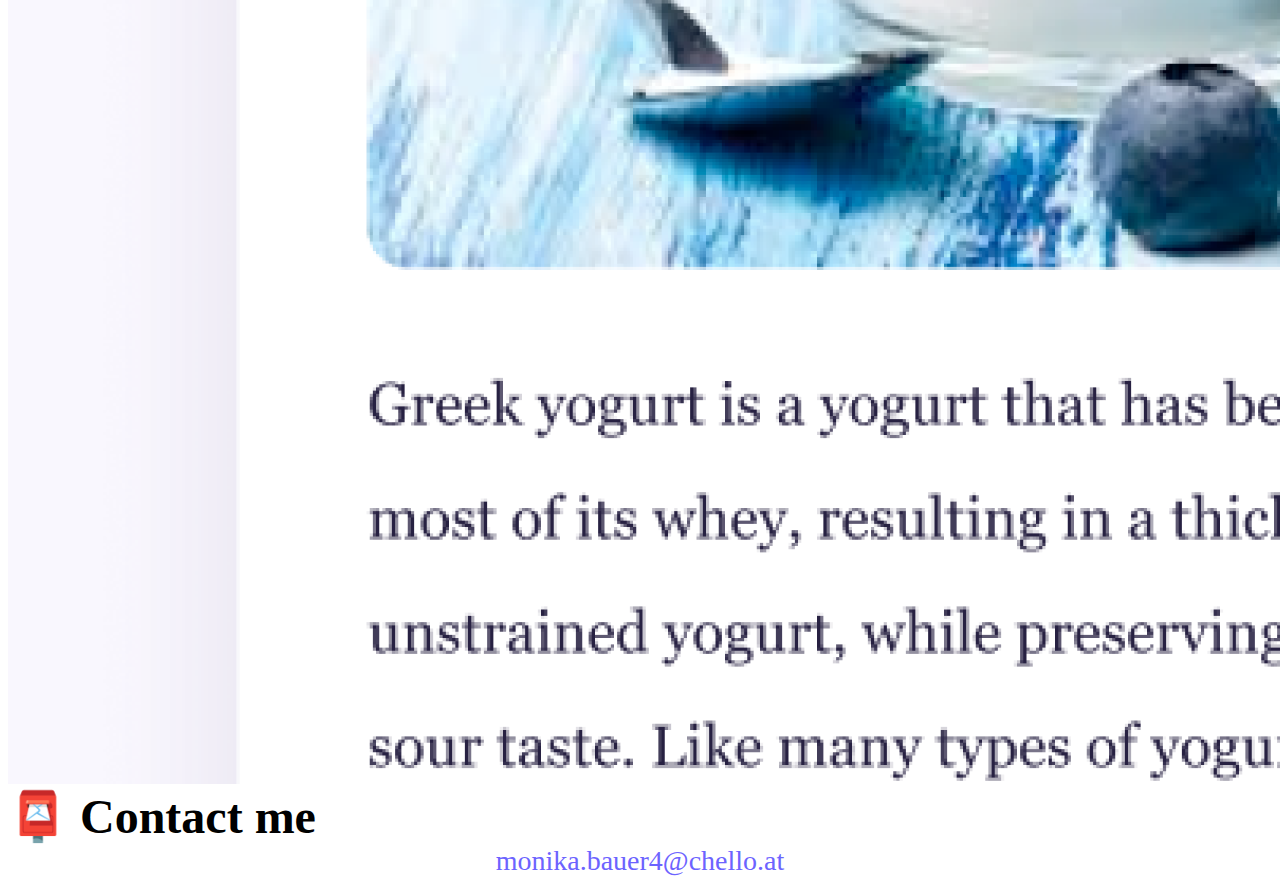
==== commit 98b842d5: "SEO+mobile friendly" ====
--- a/about.html
+++ b/about.html
@@ -19,13 +19,13 @@
       integrity="sha384-b5kHyXgcpbZJO/tY9Ul7kGkf1S0CWuKcCD38l8YkeH8z8QjE0GmW1gYU5S9FOnJ0"
       crossorigin="anonymous"
     ></script>
-    <link rel="stylesheet" href="/style.css" />
+    <link rel="stylesheet" href="src/style.css" />
     <title>Some information about me | Monika</title>
   </head>
   <body>
     <nav class="navbar navbar-expand-lg navbar-light bg-light fixed-top">
       <div class="container">
-        <a class="navbar-brand" href="/" title="Back to the homepage">Home</a>
+        <a class="navbar-brand" href="/" title="Back to the homepage">Monika</a>
         <button
           class="navbar-toggler"
           type="button"
@@ -43,10 +43,10 @@
               <a class="nav-link" aria-current="page" href="/">Home</a>
             </li>
             <li class="nav-item">
-              <a class="nav-link active" href="/about.html">About me</a>
+              <a class="nav-link active" href="about.html">About me</a>
             </li>
             <li class="nav-item">
-              <a class="nav-link" href="/about.html#contact">Contact me</a>
+              <a class="nav-link" href="about.html#contact">Contact me</a>
             </li>
           </ul>
         </div>
@@ -66,28 +66,28 @@
       <div class="row">
         <div class="col-sm-4">
           <img
-            src="/images/yoga.png"
+            src="images/yoga.png"
             class="img-fluid p-2 shadow rounded"
             alt="This picture shows a yoga app"
           />
         </div>
         <div class="col-sm-4">
           <img
-            src="/images/weather.png"
+            src="images/weather.png"
             class="img-fluid p-2 shadow rounded"
             alt="This picture shows a weather app"
           />
         </div>
         <div class="col-sm-4">
           <img
-            src="/images/yogurt.png"
+            src="images/yogurt.png"
             class="img-fluid p-2 shadow rounded"
             alt="This picture shows a yogurt app"
           />
         </div>
       </div>
     </div>
-    <div id="contact" class="mt-5">
+    <footer id="contact" class="mt-5 mb-5">
       <h2 class="text-center">📮 Contact me</h2>
       <a
         href="mailto:monika.bauer4@chello.at"
@@ -96,6 +96,6 @@
       >
         monika.bauer4@chello.at
       </a>
-    </div>
+    </footer>
   </body>
 </html>
--- a/src/style.css
+++ b/src/style.css
@@ -0,0 +1,112 @@
+:root {
+  --primary-color: #6c63ff;
+  --secondary-color: #f5f2fe;
+  --box-shadow: 0 5px 10px rgba(0, 0, 0, 0.3);
+}
+
+body {
+  margin-top: 100px;
+}
+
+h1,
+h2,
+h3 {
+  margin: 0;
+}
+
+h1 {
+  font-size: 96px;
+}
+
+h2 {
+  font-size: 48px;
+}
+
+h3 {
+  font-size: 24px;
+  opacity: 0.7;
+}
+
+p {
+  font-size: 18px;
+  line-height: 1.5;
+}
+
+.navigation-links {
+  display: flex;
+  margin-top: 40px;
+  justify-content: center;
+}
+
+.navigation-links a {
+  margin: 20px;
+}
+
+.primary-link {
+  border-radius: 4px;
+  padding: 20px 15px;
+  text-decoration: none;
+  text-transform: capitalize;
+  background: var(--primary-color);
+  box-shadow: var(--box-shadow);
+  color: white;
+}
+
+.secondary-link {
+  border-radius: 4px;
+  padding: 20px 15px;
+  text-decoration: none;
+  text-transform: capitalize;
+  color: var(--primary-color);
+  border: 1px solid var(--primary-color);
+}
+
+.homepage-link {
+  color: var(--primary-color);
+  text-align: center;
+  display: block;
+}
+
+.about-paragraphs {
+  margin: 30px 0;
+}
+
+.about-paragraphs p {
+  margin: 10px;
+}
+
+.email-link {
+  display: flex;
+  justify-content: center;
+  color: var(--primary-color);
+  font-size: 28px;
+  text-decoration: none;
+}
+
+.email-link:hover {
+  text-decoration: underline;
+}
+
+@media (max-width: 600px) {
+  h1 {
+    font-size: 55px;
+  }
+  h2 {
+    text-align: center;
+  }
+
+  p {
+    text-align: center;
+  }
+  .app-links-sm-screen {
+    text-align: center;
+    display: block;
+    margin: auto;
+  }
+  footer h2 {
+    font-size: 35px;
+  }
+  .email-link {
+    font-size: 24px;
+  }
+}
